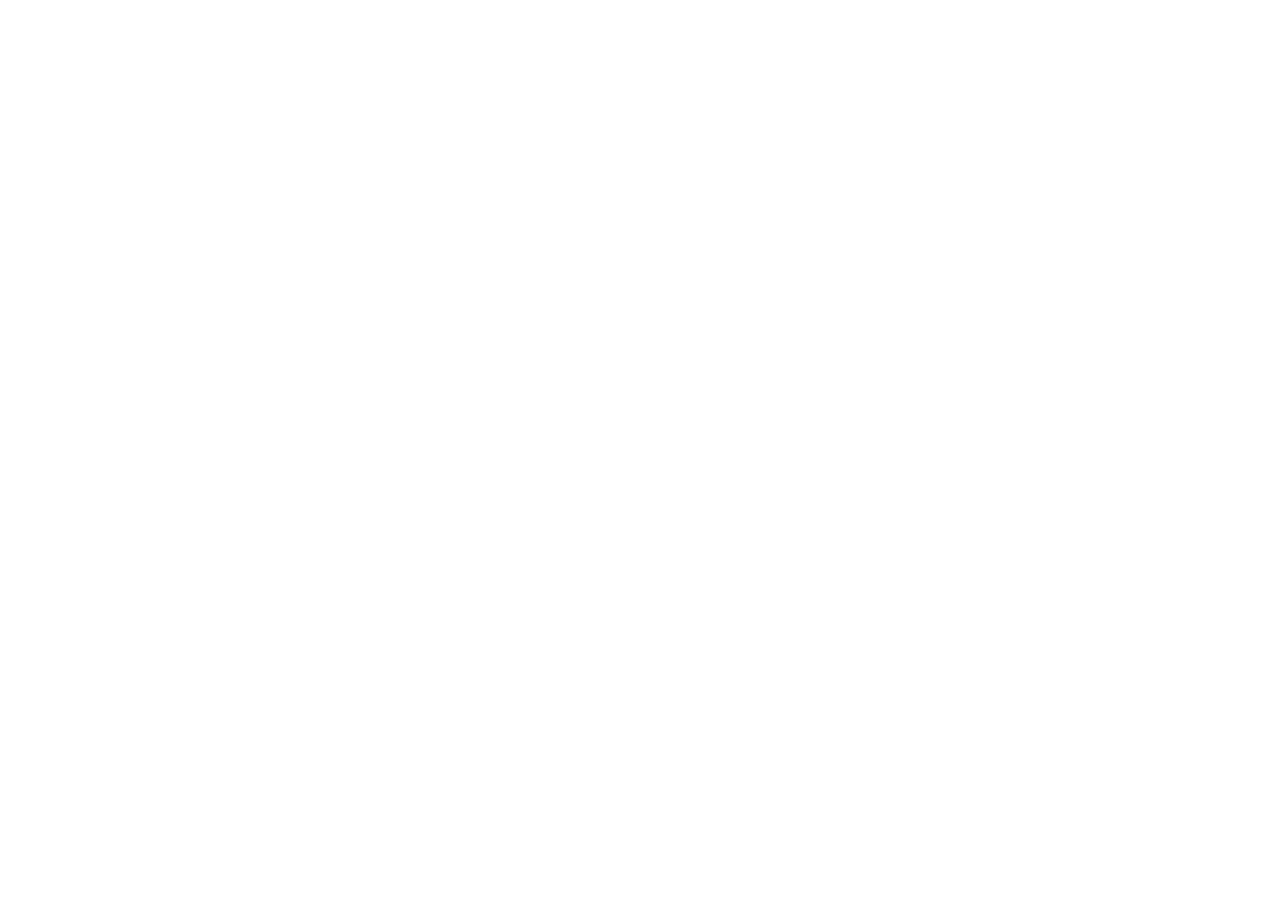
==== index.html @ e243614a "base html" ====
<!DOCTYPE html>
<html lang="pt-br">
<head>
    <meta charset="UTF-8">
    <meta name="viewport" content="width=device-width, initial-scale=1.0">
    <title>Projeto Redes sociais</title>
    <link rel="shortcut icon" href="favicon.ico" type="image/x-icon">
</head>
<body>
    
</body>
</html>
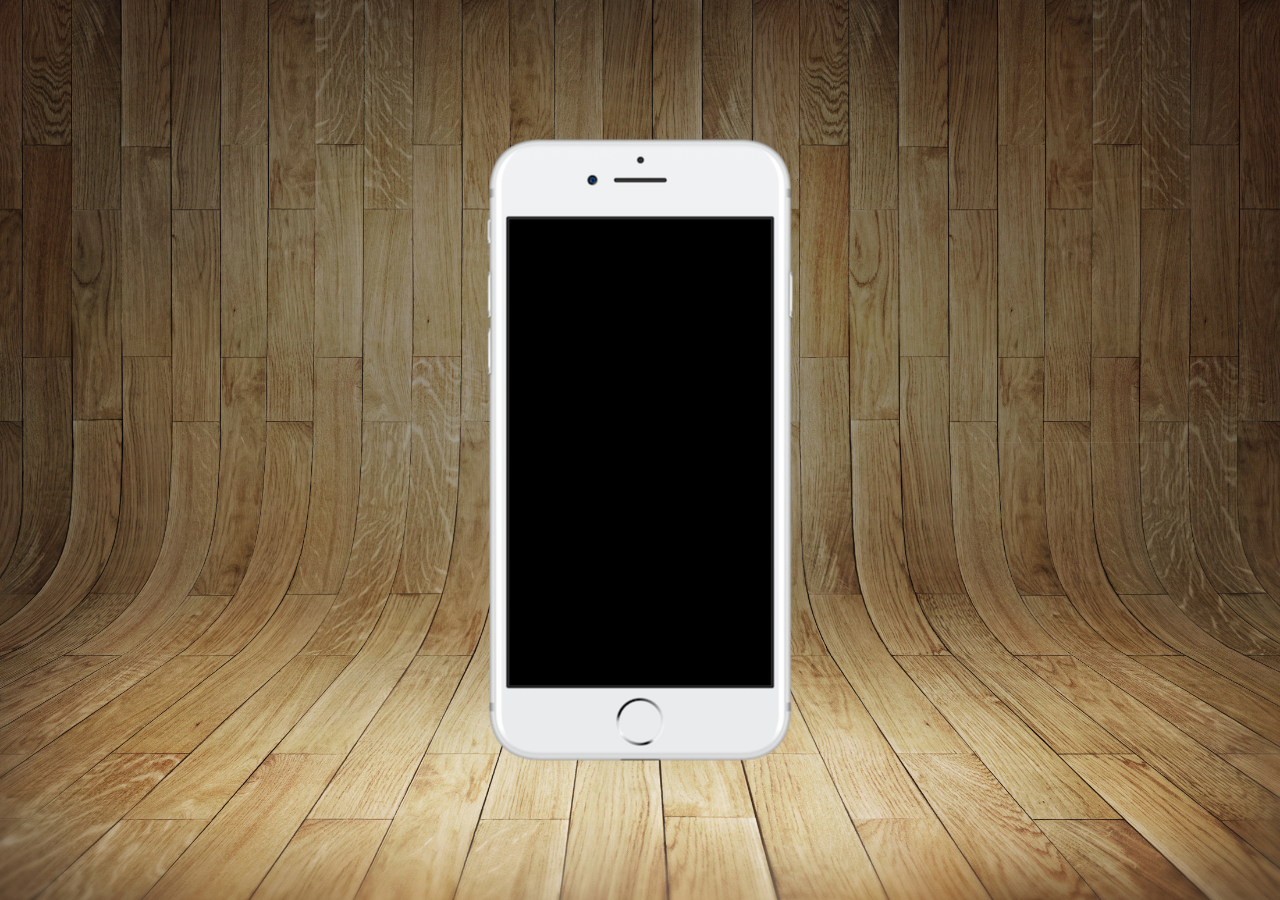
==== commit c36d1ccf: "atualização" ====
--- a/index.html
+++ b/index.html
@@ -5,8 +5,16 @@
     <meta name="viewport" content="width=device-width, initial-scale=1.0">
     <title>Projeto Redes sociais</title>
     <link rel="shortcut icon" href="favicon.ico" type="image/x-icon">
+    <link rel="stylesheet" href="estilos/style.css">
 </head>
 <body>
-    
+  <main>
+    <section id="telefone">
+     
+    </section>
+    <section id="redes-sociais">
+
+    </section>
+  </main>
 </body>
 </html>
--- a/estilos/style.css
+++ b/estilos/style.css
@@ -0,0 +1,38 @@
+@charset "UTF-8";
+
+* {
+    margin: 0;
+    padding: 0;
+    box-sizing: border-box;
+    font-family: Arial, Helvetica, sans-serif;
+}
+
+html, body {
+    height: 100vh;
+    width: 100vw;
+    background-color: black;
+}
+
+body {
+    background: url("../imagens/fundo-madeira.jpg") no-repeat top center;
+    background-size: cover;
+    background-attachment: fixed;
+}
+
+main {
+    position: relative;
+    height: 100vh;
+}
+
+section#telefone {
+    position: absolute;
+    top: 50%;
+    left: 50%;
+    transform: translate(-50%, -50%);
+    height: 500px;
+    width: 500px;
+    background-color: blue;
+    background: url("../imagens/frame-iphone.png") no-repeat;
+    height: 627px;
+    width: 311px;
+}
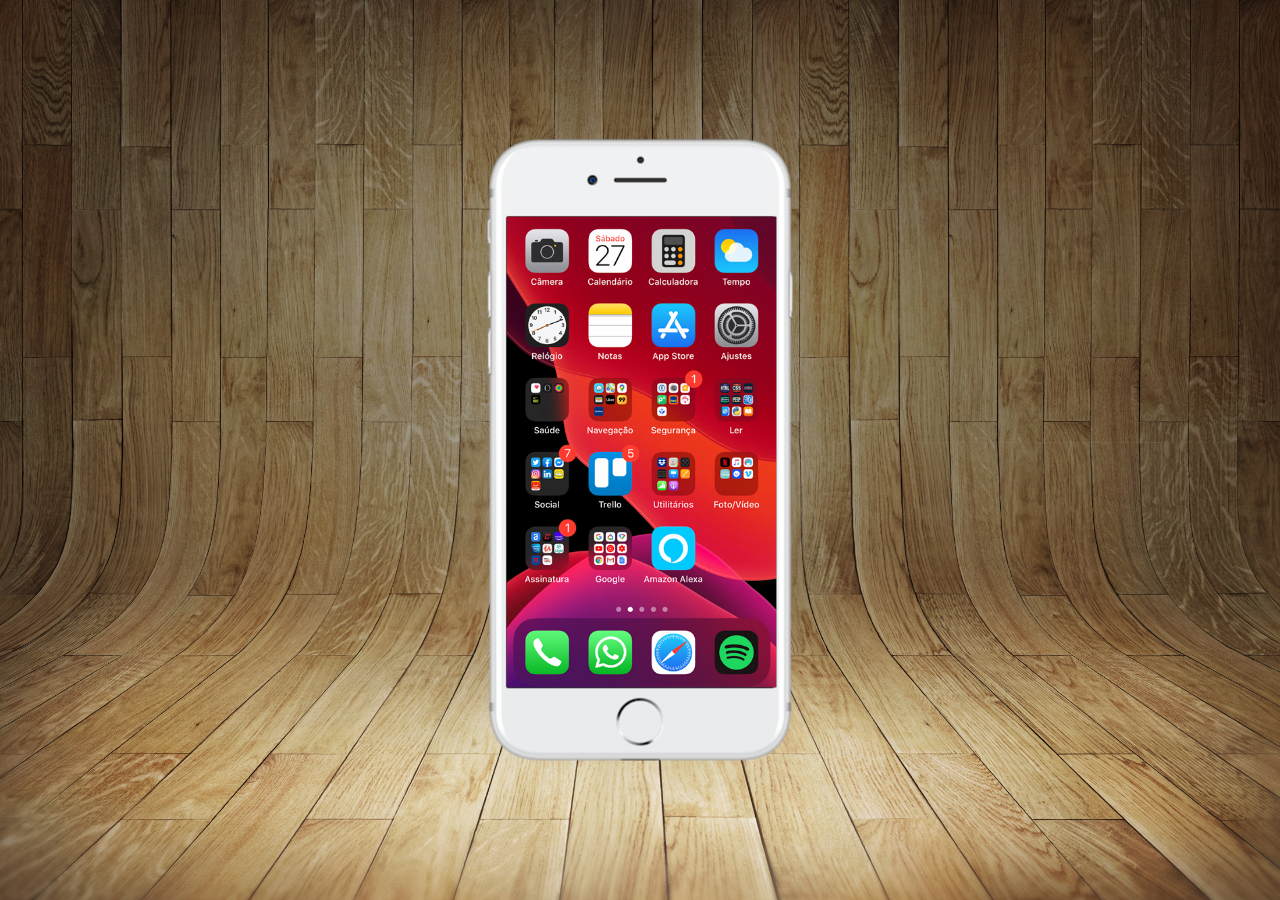
==== commit 0bae4012: "criei a tela home" ====
--- a/index.html
+++ b/index.html
@@ -10,7 +10,7 @@
 <body>
   <main>
     <section id="telefone">
-     
+     <iframe src="home.html" name="tela" id="tela" frameborder="0"></iframe>
     </section>
     <section id="redes-sociais">
 
--- a/estilos/style.css
+++ b/estilos/style.css
@@ -35,4 +35,12 @@
     background: url("../imagens/frame-iphone.png") no-repeat;
     height: 627px;
     width: 311px;
+}
+
+iframe#tela {
+    position: relative;
+    top: 80px;
+    left: 22px;
+    width: 270px;
+    height: 471px;
 }
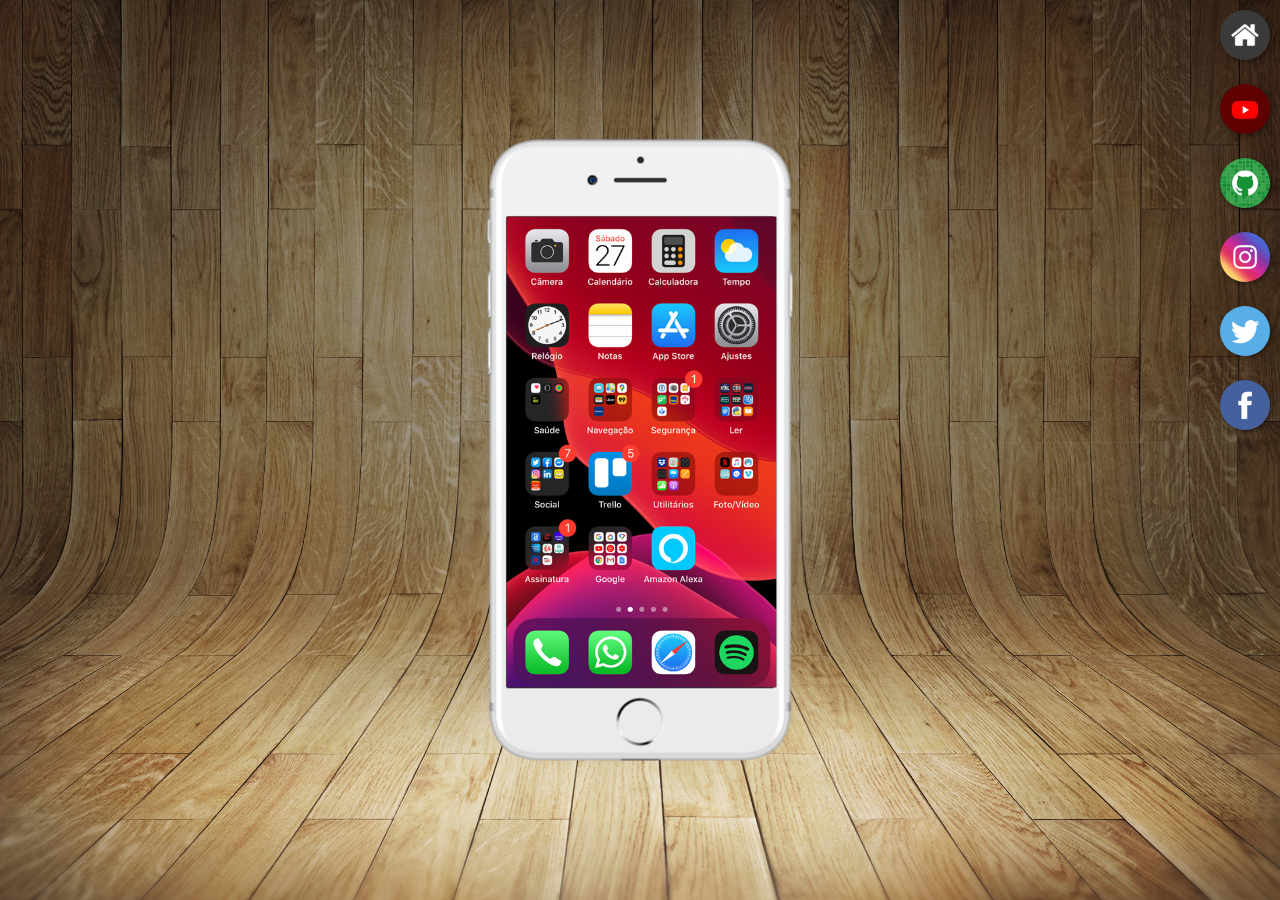
==== commit 90c89177: "botoes na lateral" ====
--- a/index.html
+++ b/index.html
@@ -10,9 +10,16 @@
 <body>
   <main>
     <section id="telefone">
-     <iframe src="home.html" name="tela" id="tela" frameborder="0"></iframe>
+     <iframe src="home.html" name="tela" id="tela" frameborder="0"> este dispositivo não suporta iframes.</iframe>
+     
     </section>
     <section id="redes-sociais">
+      <a href="#" target="tela"><img src="imagens/logo-home.jpg" alt="Logo da Home"></a><br>
+      <a href="#" target="tela"><img src="imagens/logo-youtube.jpg" alt="Logo do YouTube"></a><br>
+      <a href="#" target="tela"><img src="imagens/logo-github.jpg" alt="github"></a><br>
+      <a href="#" target="tela"><img src="imagens/logo-instagram.jpg" alt="instagram"></a><br>
+      <a href="#" target="tela"><img src="imagens/logo-twitter.jpg" alt="twitter"></a><br>
+      <a href="#" target="tela"><img src="imagens/logo-facebook.jpg" alt="facebook"></a>
 
     </section>
   </main>
--- a/estilos/style.css
+++ b/estilos/style.css
@@ -43,4 +43,23 @@
     left: 22px;
     width: 270px;
     height: 471px;
+}
+
+section#redes-sociais{
+    text-align: right;
+}
+
+section#redes-sociais img {
+    width: 50px;
+    margin: 10px;
+    border-radius: 50%;
+    box-shadow: 2px 2px 5px rgba(0, 0, 0, 0.400);
+    box-sizing: border-box;
+}
+
+section#redes-sociais img:hover {
+   border: 2px solid white;
+   transform: translate(-3px, -3px);
+   box-shadow: 5px 5px 10px rgba(0, 0, 0, 0.600);
+   transition: transform   0.5s;
 }
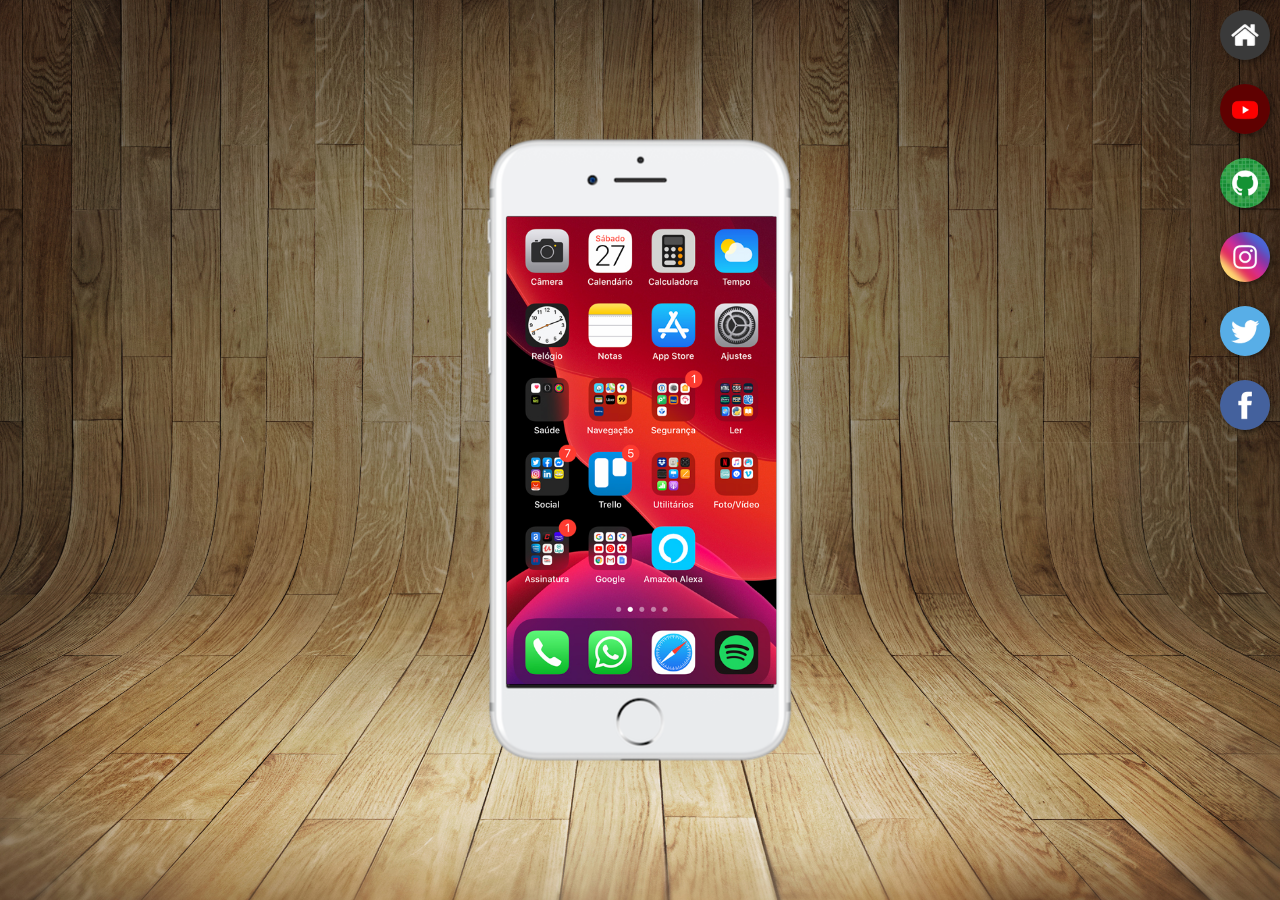
==== commit 3a01a091: "criando paginas no iframe" ====
--- a/index.html
+++ b/index.html
@@ -14,12 +14,12 @@
      
     </section>
     <section id="redes-sociais">
-      <a href="#" target="tela"><img src="imagens/logo-home.jpg" alt="Logo da Home"></a><br>
-      <a href="#" target="tela"><img src="imagens/logo-youtube.jpg" alt="Logo do YouTube"></a><br>
-      <a href="#" target="tela"><img src="imagens/logo-github.jpg" alt="github"></a><br>
-      <a href="#" target="tela"><img src="imagens/logo-instagram.jpg" alt="instagram"></a><br>
-      <a href="#" target="tela"><img src="imagens/logo-twitter.jpg" alt="twitter"></a><br>
-      <a href="#" target="tela"><img src="imagens/logo-facebook.jpg" alt="facebook"></a>
+      <a href="home.html" target="tela"><img src="imagens/logo-home.jpg" alt="Logo da Home"></a><br>
+      <a href="youtube.html" target="tela"><img src="imagens/logo-youtube.jpg" alt="Logo do YouTube"></a><br>
+      <a href="github.html" target="tela"><img src="imagens/logo-github.jpg" alt="github"></a><br>
+      <a href="instagram.html" target="tela"><img src="imagens/logo-instagram.jpg" alt="instagram"></a><br>
+      <a href="twitter.html" target="tela"><img src="imagens/logo-twitter.jpg" alt="twitter"></a><br>
+      <a href="facebook.html" target="tela"><img src="imagens/logo-facebook.jpg" alt="facebook"></a>
 
     </section>
   </main>
--- a/estilos/style.css
+++ b/estilos/style.css
@@ -42,7 +42,7 @@
     top: 80px;
     left: 22px;
     width: 270px;
-    height: 471px;
+    height: 468px;
 }
 
 section#redes-sociais{
